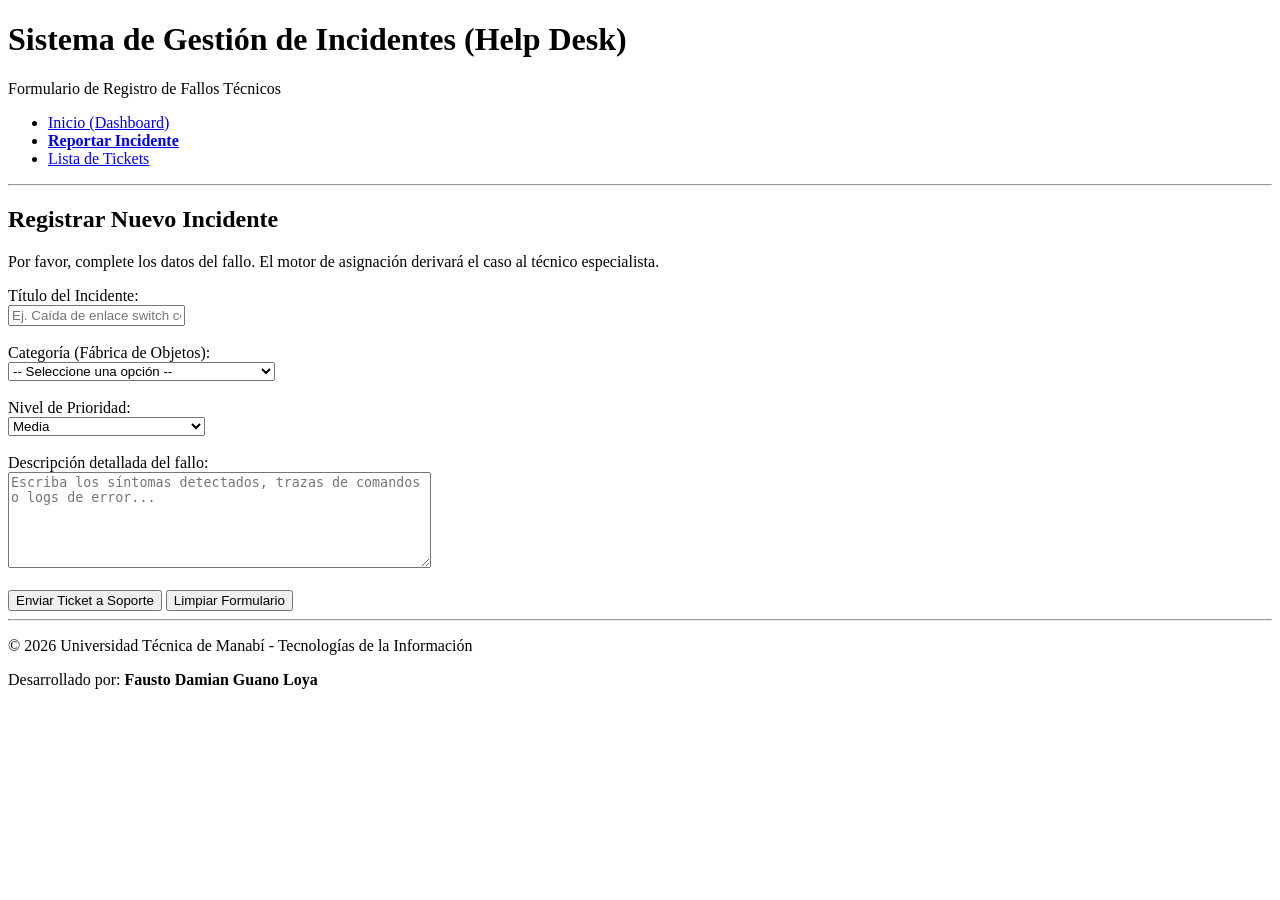
==== reportar.html @ b5c5101a "feat: maquetación inicial con HTML5 semántico" ====
<!DOCTYPE html>
<html lang="es">
<head>
    <meta charset="UTF-8">
    <meta name="viewport" content="width=device-width, initial-scale=1.0">
    <title>Help Desk - Reportar Incidente</title>
</head>
<body>

    <header>
        <h1>Sistema de Gestión de Incidentes (Help Desk)</h1>
        <p>Formulario de Registro de Fallos Técnicos</p>
        <nav>
            <ul>
                <li><a href="index.html">Inicio (Dashboard)</a></li>
                <li><a href="reportar.html"><strong>Reportar Incidente</strong></a></li>
                <li><a href="tickets.html">Lista de Tickets</a></li>
            </ul>
        </nav>
    </header>

    <hr>

    <main>
        <section aria-labelledby="form-titulo">
            <h2 id="form-titulo">Registrar Nuevo Incidente</h2>
            <p>Por favor, complete los datos del fallo. El motor de asignación derivará el caso al técnico especialista.</p>

            <form action="#" method="POST">
                
                <div>
                    <label for="titulo">Título del Incidente:</label><br>
                    <input type="text" id="titulo" name="titulo" placeholder="Ej. Caída de enlace switch core" required aria-required="true">
                </div>
                
                <br>

                <div>
                    <label for="categoria">Categoría (Fábrica de Objetos):</label><br>
                    <select id="categoria" name="categoria" required aria-required="true">
                        <option value="">-- Seleccione una opción --</option>
                        <option value="hardware">Hardware (Servidores / Almacenamiento)</option>
                        <option value="red">Redes (Cisco / Fortinet)</option>
                        <option value="software">Software (Debian / Servicios)</option>
                    </select>
                </div>

                <br>

                <div>
                    <label for="prioridad">Nivel de Prioridad:</label><br>
                    <select id="prioridad" name="prioridad" required aria-required="true">
                        <option value="baja">Baja</option>
                        <option value="media" selected>Media</option>
                        <option value="alta">Alta</option>
                        <option value="critica">Crítica (Afecta la continuidad)</option>
                    </select>
                </div>

                <br>

                <div>
                    <label for="descripcion">Descripción detallada del fallo:</label><br>
                    <textarea id="descripcion" name="descripcion" rows="6" cols="50" placeholder="Escriba los síntomas detectados, trazas de comandos o logs de error..." required aria-required="true"></textarea>
                </div>

                <br>

                <div>
                    <button type="submit">Enviar Ticket a Soporte</button>
                    <button type="reset">Limpiar Formulario</button>
                </div>

            </form>
        </section>
    </main>

    <hr>

    <footer>
        <p>&copy; 2026 Universidad Técnica de Manabí - Tecnologías de la Información</p>
        <p>Desarrollado por: <strong>Fausto Damian Guano Loya</strong></p>
    </footer>

</body>
</html>
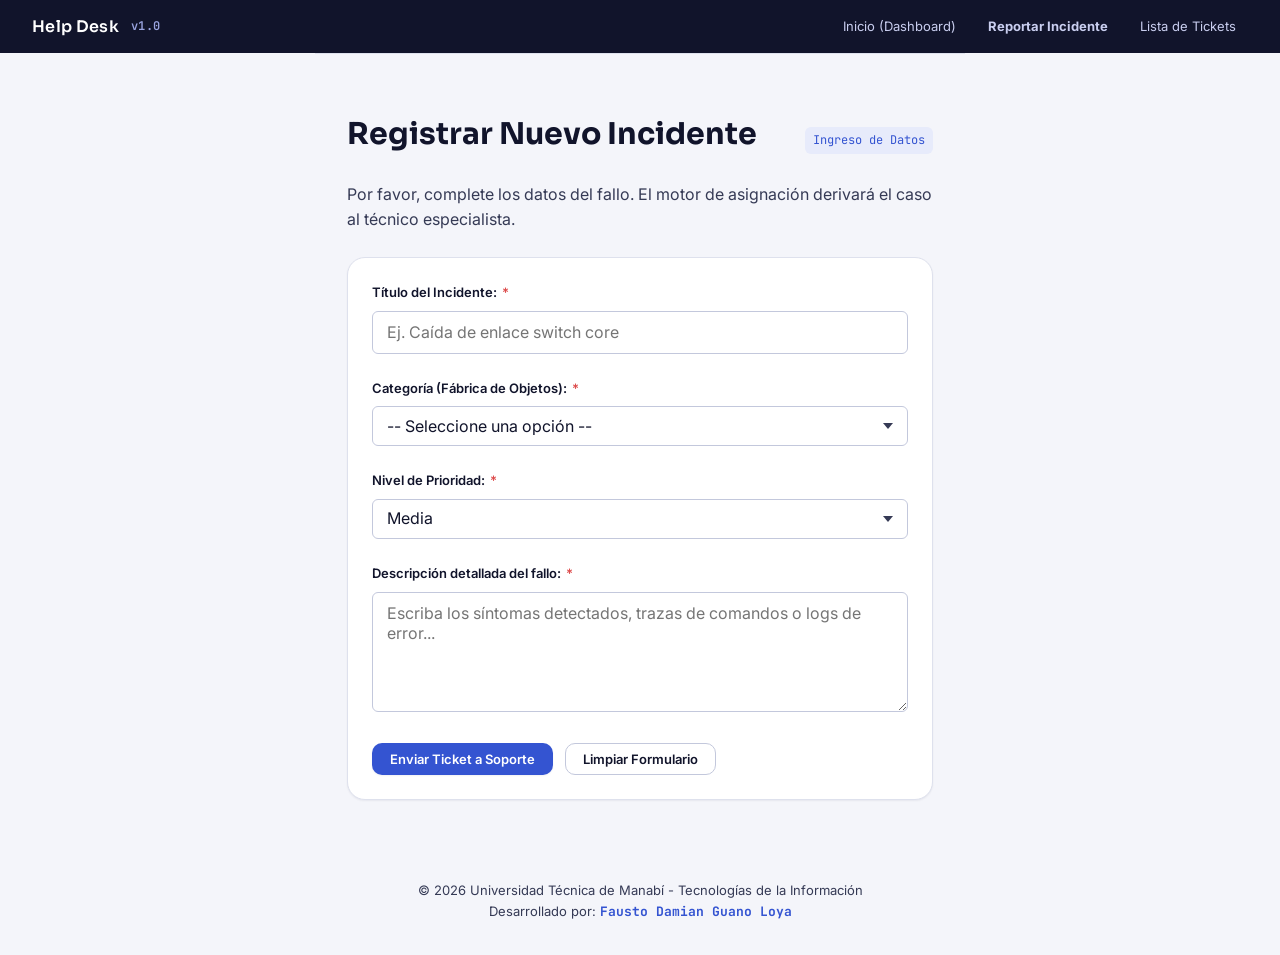
==== commit 8e0c6127: "chore: commit inicial del proyecto" ====
--- a/reportar.html
+++ b/reportar.html
@@ -4,83 +4,80 @@
     <meta charset="UTF-8">
     <meta name="viewport" content="width=device-width, initial-scale=1.0">
     <title>Help Desk - Reportar Incidente</title>
+    <link rel="stylesheet" href="styles.css">
+    <link href="https://fonts.googleapis.com/css2?family=Inter:wght@400;600&family=Sora:wght@600&family=JetBrains+Mono&display=swap" rel="stylesheet">
 </head>
 <body>
 
-    <header>
-        <h1>Sistema de Gestión de Incidentes (Help Desk)</h1>
-        <p>Formulario de Registro de Fallos Técnicos</p>
-        <nav>
-            <ul>
-                <li><a href="index.html">Inicio (Dashboard)</a></li>
-                <li><a href="reportar.html"><strong>Reportar Incidente</strong></a></li>
-                <li><a href="tickets.html">Lista de Tickets</a></li>
-            </ul>
+    <header class="docs-topbar">
+        <div class="docs-topbar__brand">
+            <span>Help Desk</span>
+            <span class="mono">v1.0</span>
+        </div>
+        <nav class="docs-nav">
+            <a href="index.html">Inicio (Dashboard)</a>
+            <a href="reportar.html"><strong>Reportar Incidente</strong></a>
+            <a href="tickets.html">Lista de Tickets</a>
         </nav>
     </header>
 
-    <hr>
+    <main class="docs-section" style="max-width: 650px; margin: 0 auto;">
+        <section aria-labelledby="form-titulo">
+            <div class="docs-section__head">
+                <h2 id="form-titulo">Registrar Nuevo Incidente</h2>
+                <span class="docs-section__code">Ingreso de Datos</span>
+            </div>
+            <p class="docs-section__desc">Por favor, complete los datos del fallo. El motor de asignación derivará el caso al técnico especialista.</p>
 
-    <main>
-        <section aria-labelledby="form-titulo">
-            <h2 id="form-titulo">Registrar Nuevo Incidente</h2>
-            <p>Por favor, complete los datos del fallo. El motor de asignación derivará el caso al técnico especialista.</p>
+            <div class="card">
+                <div class="card__body">
+                    <form action="#" method="POST" class="u-stack">
+                        
+                        <div class="form-field">
+                            <label for="titulo">Título del Incidente: <span class="req">*</span></label>
+                            <input type="text" id="titulo" name="titulo" class="form-control" placeholder="Ej. Caída de enlace switch core" required aria-required="true">
+                        </div>
+                        
+                        <div class="form-field">
+                            <label for="categoria">Categoría (Fábrica de Objetos): <span class="req">*</span></label>
+                            <select id="categoria" name="categoria" class="form-control" required aria-required="true">
+                                <option value="">-- Seleccione una opción --</option>
+                                <option value="hardware">Hardware (Servidores / Almacenamiento)</option>
+                                <option value="red">Redes (Cisco / Fortinet)</option>
+                                <option value="software">Software (Debian / Servicios)</option>
+                            </select>
+                        </div>
 
-            <form action="#" method="POST">
-                
-                <div>
-                    <label for="titulo">Título del Incidente:</label><br>
-                    <input type="text" id="titulo" name="titulo" placeholder="Ej. Caída de enlace switch core" required aria-required="true">
+                        <div class="form-field">
+                            <label for="prioridad">Nivel de Prioridad: <span class="req">*</span></label>
+                            <select id="prioridad" name="prioridad" class="form-control" required aria-required="true">
+                                <option value="baja">Baja</option>
+                                <option value="media" selected>Media</option>
+                                <option value="alta">Alta</option>
+                                <option value="critica">Crítica (Afecta la continuidad)</option>
+                            </select>
+                        </div>
+
+                        <div class="form-field">
+                            <label for="descripcion">Descripción detallada del fallo: <span class="req">*</span></label>
+                            <textarea id="descripcion" name="descripcion" class="form-control" placeholder="Escriba los síntomas detectados, trazas de comandos o logs de error..." required aria-required="true"></textarea>
+                        </div>
+
+                        <div class="docs-row" style="margin-top: var(--space-4);">
+                            <button type="submit" class="btn btn--primary">Enviar Ticket a Soporte</button>
+                            <button type="reset" class="btn btn--secondary">Limpiar Formulario</button>
+                        </div>
+
+                    </form>
                 </div>
-                
-                <br>
-
-                <div>
-                    <label for="categoria">Categoría (Fábrica de Objetos):</label><br>
-                    <select id="categoria" name="categoria" required aria-required="true">
-                        <option value="">-- Seleccione una opción --</option>
-                        <option value="hardware">Hardware (Servidores / Almacenamiento)</option>
-                        <option value="red">Redes (Cisco / Fortinet)</option>
-                        <option value="software">Software (Debian / Servicios)</option>
-                    </select>
-                </div>
-
-                <br>
-
-                <div>
-                    <label for="prioridad">Nivel de Prioridad:</label><br>
-                    <select id="prioridad" name="prioridad" required aria-required="true">
-                        <option value="baja">Baja</option>
-                        <option value="media" selected>Media</option>
-                        <option value="alta">Alta</option>
-                        <option value="critica">Crítica (Afecta la continuidad)</option>
-                    </select>
-                </div>
-
-                <br>
-
-                <div>
-                    <label for="descripcion">Descripción detallada del fallo:</label><br>
-                    <textarea id="descripcion" name="descripcion" rows="6" cols="50" placeholder="Escriba los síntomas detectados, trazas de comandos o logs de error..." required aria-required="true"></textarea>
-                </div>
-
-                <br>
-
-                <div>
-                    <button type="submit">Enviar Ticket a Soporte</button>
-                    <button type="reset">Limpiar Formulario</button>
-                </div>
-
-            </form>
+            </div>
         </section>
     </main>
 
-    <hr>
-
-    <footer>
+    <footer class="docs-footer">
         <p>&copy; 2026 Universidad Técnica de Manabí - Tecnologías de la Información</p>
-        <p>Desarrollado por: <strong>Fausto Damian Guano Loya</strong></p>
+        <p>Desarrollado por: <strong class="mono">Fausto Damian Guano Loya</strong></p>
     </footer>
 
 </body>
-</html>
+</html>
--- a/styles.css
+++ b/styles.css
@@ -0,0 +1,455 @@
+/* ===================================================================
+   UI KIT — Sistema de Gestión de Incidentes (Help Desk)
+   Actividad #5 · Unidad 3 · Desarrollo de Sistemas Informáticos
+   CSS3 puro — sin frameworks ni preprocesadores
+   =================================================================== */
+
+/* -------------------------------------------------------------------
+   0. VARIABLES CSS (:root)
+   -------------------------------------------------------------------- */
+:root {
+  /* Colores base */
+  --ink:              #11142B;
+  --ink-soft:         #353A55;
+  --surface:          #F4F5FA;
+  --surface-card:     #FFFFFF;
+  --surface-sunken:   #ECEEF7;
+  --border:           #DEE1ED;
+  --border-strong:    #C3C8DC;
+
+  /* Color de marca */
+  --primary:          #3454D1;
+  --primary-ink:      #1F36A8;
+  --primary-soft:     #E7EBFB;
+
+  /* Colores semánticos de estado de incidente */
+  --success:          #18A957;
+  --success-soft:     #E3F7EA;
+  --warning:          #E2A33D;
+  --warning-soft:     #FBF1DF;
+  --danger:           #DD4B4B;
+  --danger-soft:      #FBE6E6;
+  --info:             #2E9BB5;
+  --info-soft:        #E3F3F6;
+
+  /* Tipografía */
+  --font-display: 'Sora', 'Segoe UI', sans-serif;
+  --font-body:    'Inter', 'Segoe UI', sans-serif;
+  --font-mono:    'JetBrains Mono', 'Consolas', monospace;
+
+  --text-xs:   0.75rem;
+  --text-sm:   0.8125rem;
+  --text-base: 1rem;
+  --text-md:   1.125rem;
+  --text-lg:   1.375rem;
+  --text-xl:   1.875rem;
+  --text-2xl:  2.5rem;
+
+  /* Espaciado (base 4px) */
+  --space-1: 0.25rem;
+  --space-2: 0.5rem;
+  --space-3: 0.75rem;
+  --space-4: 1rem;
+  --space-5: 1.5rem;
+  --space-6: 2rem;
+  --space-7: 3rem;
+  --space-8: 4.5rem;
+
+  /* Radios y sombras */
+  --radius-sm:   6px;
+  --radius-md:   10px;
+  --radius-lg:   18px;
+  --radius-pill: 999px;
+
+  --shadow-sm: 0 1px 2px   rgba(17, 20, 43, 0.06);
+  --shadow-md: 0 8px 24px rgba(17, 20, 43, 0.10);
+  --shadow-lg: 0 20px 45px rgba(17, 20, 43, 0.16);
+
+  --transition: 150ms ease;
+}
+
+/* -------------------------------------------------------------------
+   1. RESET Y MODELO DE CAJAS
+   -------------------------------------------------------------------- */
+html {
+  box-sizing: border-box;
+  scroll-behavior: smooth;
+}
+
+*,
+*::before,
+*::after {
+  box-sizing: inherit;
+  margin: 0;
+  padding: 0;
+}
+
+body {
+  font-family: var(--font-body);
+  font-size: var(--text-base);
+  color: var(--ink);
+  background: var(--surface);
+  line-height: 1.6;
+  -webkit-font-smoothing: antialiased;
+}
+
+img { max-width: 100%; display: block; }
+
+a { color: var(--primary); text-decoration: none; }
+a:hover { text-decoration: underline; }
+
+:focus-visible {
+  outline: 2px solid var(--primary);
+  outline-offset: 2px;
+}
+
+code, .mono {
+  font-family: var(--font-mono);
+}
+
+/* -------------------------------------------------------------------
+   2. ESTRUCTURA DE PÁGINA DE DOCUMENTACIÓN (Layout Flexbox/Grid)
+   -------------------------------------------------------------------- */
+.docs-topbar {
+  position: sticky;
+  top: 0;
+  z-index: 50;
+  display: flex;
+  align-items: center;
+  justify-content: space-between;
+  gap: var(--space-4);
+  padding: var(--space-3) var(--space-6);
+  background: var(--ink);
+  color: #fff;
+  flex-wrap: wrap;
+}
+
+.docs-topbar__brand {
+  display: flex;
+  align-items: center;
+  gap: var(--space-3);
+  font-family: var(--font-display);
+  font-weight: 600;
+  letter-spacing: 0.02em;
+}
+
+.docs-topbar__brand .mono {
+  font-size: var(--text-xs);
+  color: #9AA4E0;
+}
+
+.docs-nav {
+  display: flex;
+  gap: var(--space-2);
+  flex-wrap: wrap;
+}
+
+.docs-nav a {
+  color: #C9CEEF;
+  font-size: var(--text-sm);
+  padding: var(--space-1) var(--space-3);
+  border-radius: var(--radius-pill);
+  transition: background var(--transition), color var(--transition);
+}
+
+.docs-nav a:hover {
+  background: rgba(255,255,255,0.08);
+  color: #fff;
+  text-decoration: none;
+}
+
+.docs-hero {
+  padding: var(--space-8) var(--space-6) var(--space-7);
+  background: linear-gradient(180deg, var(--ink) 0%, #1B1F3D 65%, var(--surface) 100%);
+  color: #fff;
+}
+
+.docs-hero__inner {
+  max-width: 1100px;
+  margin: 0 auto;
+  display: grid;
+  grid-template-columns: 1.1fr 0.9fr;
+  gap: var(--space-7);
+  align-items: center;
+}
+
+.docs-hero__eyebrow {
+  font-family: var(--font-mono);
+  font-size: var(--text-xs);
+  letter-spacing: 0.12em;
+  text-transform: uppercase;
+  color: #9AA4E0;
+  margin-bottom: var(--space-3);
+}
+
+.docs-hero h1 {
+  font-family: var(--font-display);
+  font-size: var(--text-2xl);
+  line-height: 1.15;
+  margin-bottom: var(--space-4);
+}
+
+.docs-hero p {
+  color: #C9CEEF;
+  max-width: 38ch;
+}
+
+.docs-section {
+  max-width: 1100px;
+  margin: 0 auto;
+  padding: var(--space-7) var(--space-6);
+  border-top: 1px solid var(--border);
+}
+
+.docs-section__head {
+  display: flex;
+  align-items: baseline;
+  justify-content: space-between;
+  gap: var(--space-4);
+  margin-bottom: var(--space-5);
+  flex-wrap: wrap;
+}
+
+.docs-section__code {
+  font-family: var(--font-mono);
+  font-size: var(--text-xs);
+  color: var(--primary);
+  background: var(--primary-soft);
+  padding: var(--space-1) var(--space-2);
+  border-radius: var(--radius-sm);
+}
+
+.docs-section h2 {
+  font-family: var(--font-display);
+  font-size: var(--text-xl);
+  margin-top: var(--space-2);
+}
+
+.docs-section__desc {
+  color: var(--ink-soft);
+  max-width: 60ch;
+  margin-bottom: var(--space-5);
+}
+
+.docs-row {
+  display: flex;
+  flex-wrap: wrap;
+  gap: var(--space-3);
+  align-items: center;
+}
+
+.docs-grid {
+  display: grid;
+  gap: var(--space-4);
+}
+
+.docs-grid--3            { grid-template-columns: repeat(3, 1fr); }
+.docs-grid--swatches     { grid-template-columns: repeat(auto-fit, minmax(150px, 1fr)); }
+
+.docs-footer {
+  padding: var(--space-6);
+  text-align: center;
+  color: var(--ink-soft);
+  font-size: var(--text-sm);
+}
+
+.docs-footer .mono { color: var(--primary); }
+
+/* -------------------------------------------------------------------
+   3. COMPONENTES DEL UI KIT
+   -------------------------------------------------------------------- */
+
+/* 3.1 Badges (insignias) */
+.badge {
+  display: inline-flex;
+  align-items: center;
+  gap: var(--space-1);
+  font-family: var(--font-mono);
+  font-size: var(--text-xs);
+  font-weight: 600;
+  letter-spacing: 0.03em;
+  text-transform: uppercase;
+  padding: var(--space-1) var(--space-3);
+  border-radius: var(--radius-pill);
+  border: 1px solid transparent;
+}
+
+.badge::before {
+  content: "";
+  width: 6px;
+  height: 6px;
+  border-radius: 50%;
+  background: currentColor;
+}
+
+.badge--info    { background: var(--info-soft);    color: var(--info); }
+.badge--success { background: var(--success-soft); color: var(--success); }
+.badge--warning { background: var(--warning-soft); color: #91661D; }
+.badge--danger  { background: var(--danger-soft);  color: var(--danger); }
+.badge--neutral { background: var(--surface-sunken); color: var(--ink-soft); }
+
+/* 3.2 Botones */
+.btn {
+  display: inline-flex;
+  align-items: center;
+  justify-content: center;
+  gap: var(--space-2);
+  font-family: var(--font-body);
+  font-size: var(--text-sm);
+  font-weight: 600;
+  line-height: 1;
+  padding: 0.65em 1.3em;
+  border-radius: var(--radius-md);
+  border: 1px solid transparent;
+  cursor: pointer;
+  transition: background var(--transition), border-color var(--transition),
+              color var(--transition), box-shadow var(--transition),
+              transform var(--transition);
+}
+
+.btn:active { transform: translateY(1px); }
+.btn--primary { background: var(--primary); color: #fff; box-shadow: var(--shadow-sm); }
+.btn--primary:not(:disabled):hover { background: var(--primary-ink); }
+.btn--secondary { background: var(--surface-card); border-color: var(--border-strong); color: var(--ink); }
+.btn--secondary:not(:disabled):hover { border-color: var(--primary); color: var(--primary); }
+
+/* 3.3 Formularios */
+.form-field {
+  margin-bottom: var(--space-5);
+  width: 100%;
+}
+
+.form-field > label {
+  display: block;
+  font-size: var(--text-sm);
+  font-weight: 600;
+  margin-bottom: var(--space-2);
+  color: var(--ink);
+}
+
+.form-field > label .req { color: var(--danger); margin-left: 2px; }
+
+.form-control {
+  width: 100%;
+  font-family: var(--font-body);
+  font-size: var(--text-base);
+  color: var(--ink);
+  background: var(--surface-card);
+  border: 1px solid var(--border-strong);
+  border-radius: var(--radius-sm);
+  padding: 0.65em 0.85em;
+  transition: border-color var(--transition), box-shadow var(--transition);
+}
+
+textarea.form-control { min-height: 120px; resize: vertical; }
+
+.form-control:focus {
+  outline: none;
+  border-color: var(--primary);
+  box-shadow: 0 0 0 3px var(--primary-soft);
+}
+
+select.form-control {
+  appearance: none;
+  background-image: url("data:image/svg+xml;utf8,<svg xmlns='http://www.w3.org/2000/svg' width='10' height='6'><path d='M0 0l5 6 5-6z' fill='%23353A55'/></svg>");
+  background-repeat: no-repeat;
+  background-position: right 0.85em center;
+  padding-right: 2.2em;
+}
+
+.form-hint  { display: block; font-size: var(--text-xs); color: var(--ink-soft); margin-top: var(--space-2); }
+
+/* 3.4 Tarjetas (Cards) */
+.card {
+  background: var(--surface-card);
+  border: 1px solid var(--border);
+  border-radius: var(--radius-lg);
+  box-shadow: var(--shadow-sm);
+  overflow: hidden;
+}
+
+.card > .card__header {
+  display: flex;
+  align-items: center;
+  justify-content: space-between;
+  gap: var(--space-3);
+  padding: var(--space-4) var(--space-5);
+  border-bottom: 1px solid var(--border);
+}
+
+.card__header h3 { font-family: var(--font-display); font-size: var(--text-md); }
+.card__body { padding: var(--space-5); color: var(--ink-soft); }
+.card--hoverable { transition: transform var(--transition), box-shadow var(--transition); }
+.card--hoverable:hover { transform: translateY(-3px); box-shadow: var(--shadow-md); }
+
+/* 3.5 Componentes Especiales para Tablas UI Kit */
+.table-container {
+  background: var(--surface-card);
+  border: 1px solid var(--border);
+  border-radius: var(--radius-md);
+  overflow-x: auto;
+  box-shadow: var(--shadow-sm);
+}
+
+.custom-table {
+  width: 100%;
+  border-collapse: collapse;
+  font-size: var(--text-sm);
+  text-align: left;
+}
+
+.custom-table th {
+  background: var(--surface-sunken);
+  color: var(--ink);
+  font-weight: 600;
+  padding: var(--space-3) var(--space-4);
+  border-bottom: 2px solid var(--border);
+  white-space: nowrap;
+}
+
+.custom-table td {
+  padding: var(--space-3) var(--space-4);
+  border-bottom: 1px solid var(--border);
+  color: var(--ink-soft);
+}
+
+.custom-table tbody tr:hover {
+  background: var(--surface);
+}
+
+/* 3.6 Utilidades */
+.u-stack > * + * { margin-top: var(--space-4); }
+
+/* -------------------------------------------------------------------
+   4. MEDIA QUERIES (Responsividad obligatoria)
+   -------------------------------------------------------------------- */
+@media (max-width: 760px) {
+  .docs-topbar {
+    flex-direction: column;
+    align-items: flex-start;
+    padding: var(--space-4);
+  }
+  
+  .docs-nav {
+    width: 100%;
+    justify-content: space-between;
+    margin-top: var(--space-2);
+  }
+
+  .docs-hero__inner { 
+    grid-template-columns: 1fr; 
+    text-align: center;
+  }
+  
+  .docs-hero p {
+    margin: 0 auto;
+  }
+
+  .docs-grid--3 { 
+    grid-template-columns: 1fr; 
+  }
+  
+  .docs-section {
+    padding: var(--space-5) var(--space-4);
+  }
+}
